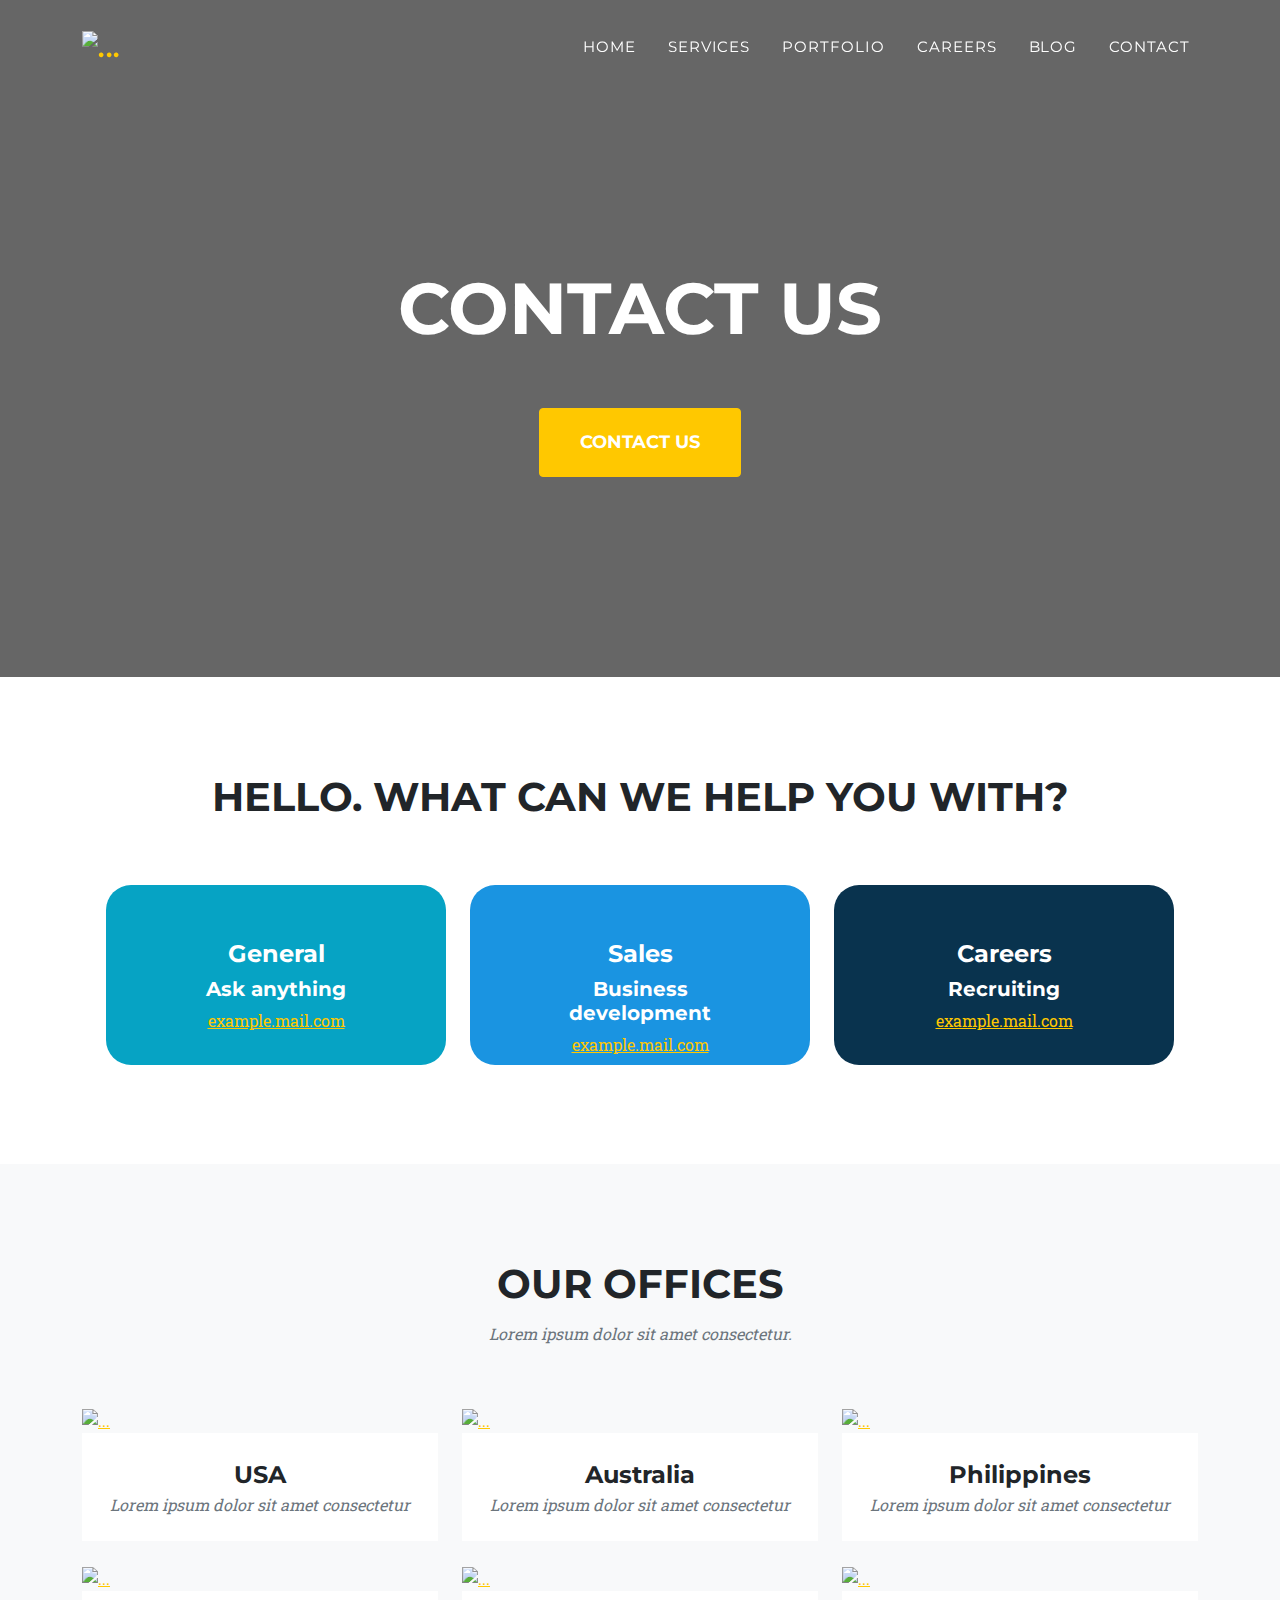
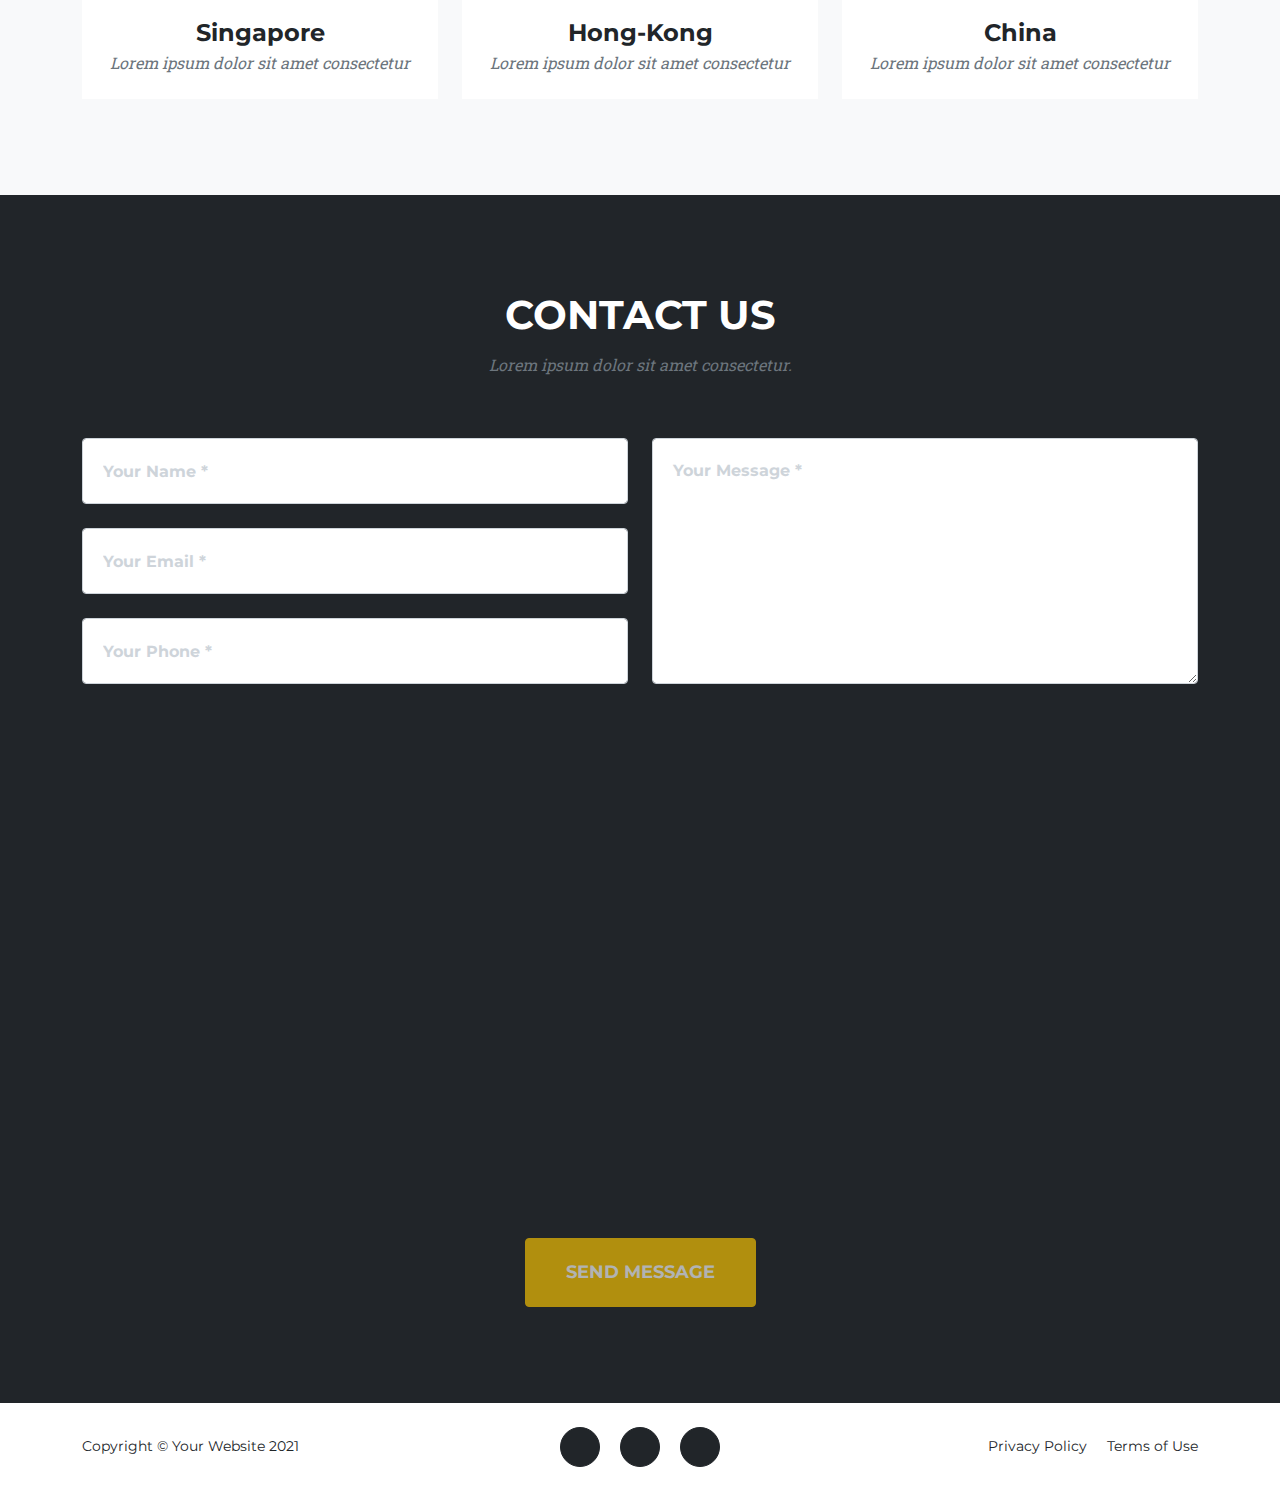
==== contact.html @ 09028623 "Fixed margins" ====
<!DOCTYPE html>
<html lang="en">
  <head>
    <meta charset="utf-8" />
    <meta name="viewport" content="width=device-width, initial-scale=1, shrink-to-fit=no" />
    <meta name="description" content="" />
    <meta name="author" content="" />
    <title>JEG Resources</title>
    <!-- Favicon-->
    <link rel="icon" type="image/x-icon" href="assets/img/favicon.ico" />
    <!-- Font Awesome icons (free version)-->
    <script src="https://use.fontawesome.com/releases/v5.15.3/js/all.js" crossorigin="anonymous"></script>
    <!-- Google fonts-->
    <link href="https://fonts.googleapis.com/css?family=Montserrat:400,700" rel="stylesheet" type="text/css" />
    <link href="https://fonts.googleapis.com/css?family=Roboto+Slab:400,100,300,700" rel="stylesheet" type="text/css" />
    <!-- Core theme CSS (includes Bootstrap)-->
    <link href="assets/css/styles.css" rel="stylesheet" />
  </head>
  <body id="page-top">
    <!-- Navigation-->
    <nav class="navbar navbar-expand-lg navbar-dark fixed-top" id="mainNav">
      <div class="container">
        <a class="navbar-brand" href="#page-top"><img src="assets/img/lastlogo.png" alt="..." /></a>
        <button
          class="navbar-toggler"
          type="button"
          data-bs-toggle="collapse"
          data-bs-target="#navbarResponsive"
          aria-controls="navbarResponsive"
          aria-expanded="false"
          aria-label="Toggle navigation"
        >
          
          <i class="fas fa-bars ms-1"></i>
        </button>
        <div class="collapse navbar-collapse" id="navbarResponsive">
          <ul class="navbar-nav text-uppercase ms-auto py-4 py-lg-0">
            <li class="nav-item"><a class="nav-link" href="#home">Home</a></li>
            <li class="nav-item"><a class="nav-link" href="#services">Services</a></li>
            <li class="nav-item"><a class="nav-link" href="#portfolio">Portfolio</a></li>
            <li class="nav-item"><a class="nav-link" href="#careers">Careers</a></li>
            <li class="nav-item"><a class="nav-link" href="#blog">Blog</a></li>
            <li class="nav-item"><a class="nav-link" href="#contact">Contact</a></li>
          </ul>
        </div>
      </div>
    </nav>
    <!-- Masthead-->
    <header class="masthead">
      <div class="container">
        <div class="masthead-heading text-uppercase">Contact Us</div>
        <a class="btn btn-primary btn-xl text-uppercase" href="#contact">Contact us</a>
      </div>
    </header>
<!-- Customer service title-->
<section class="page-section" id="services">
  <div class="container">
    <div class="text-center">
      <h2 class="section-heading text-uppercase">Hello. What can we help you with?</h2><br><br>
    </div>
<!-- Customer service boxes -->
<div class="row text-center">
  <div class="common-space contact-sec-1">
      <div class="container">
      <div class="row">
      <div class="col-lg-4">
      <div class="customer-service  border-line" style="background:#06a3c4;">
      <h4>General </h4><h5>Ask anything </h5><a href="#">example.mail.com </a>
      </div>
      </div>
      <div class="col-lg-4">
      <div class="customer-service  border-line" style="background:#1a94e1;">
      <h4>Sales </h4><h5>Business development </h5><a href="#">example.mail.com </a></div>
      </div>
      <div class="col-lg-4">
      <div class="customer-service  border-line" style="background:#09334e;">
      <h4>Careers </h4><h5>Recruiting </h5><a href="#">example.mail.com </a></div>
      </div>
</div>
</div>
</section>

    <!-- Offices Grid-->
    <section class="page-section bg-light" id="office">
      <div class="container">
        <div class="text-center">
          <h2 class="section-heading text-uppercase">Our Offices</h2>
          <h3 class="section-subheading text-muted">Lorem ipsum dolor sit amet consectetur.</h3>
        </div>
        <div class="row">
          <div class="col-lg-4 col-sm-6 mb-4">
            <!-- Offices item 1-->
            <div class="office-item">
              <a class="office-link" data-bs-toggle="modal" href="#officeModal1">
                <div class="office-hover">
                  <div class="office-hover-content"><i class="fas fa-plus fa-3x"></i></div>
                </div>
                <img class="img-fluid" src="https://images.unsplash.com/photo-1559165317-7638c2b9a7af?ixid=MnwxMjA3fDB8MHxwaG90by1wYWdlfHx8fGVufDB8fHx8&ixlib=rb-1.2.1&auto=format&fit=crop&w=1650&q=80" alt="..." />
              </a>
              <div class="office-caption">
                <div class="office-caption-heading">USA</div>
                <div class="office-caption-subheading text-muted">Lorem ipsum dolor sit amet consectetur</div>
              </div>
            </div>
          </div>
          <div class="col-lg-4 col-sm-6 mb-4">
            <!-- Offices item 2-->
            <div class="office-item">
              <a class="office-link" data-bs-toggle="modal" href="#officeModal2">
                <div class="office-hover">
                  <div class="office-hover-content"><i class="fas fa-plus fa-3x"></i></div>
                </div>
                <img class="img-fluid" src="https://images.unsplash.com/photo-1506973035872-a4ec16b8e8d9?ixid=MnwxMjA3fDB8MHxwaG90by1wYWdlfHx8fGVufDB8fHx8&ixlib=rb-1.2.1&auto=format&fit=crop&w=1650&q=80" alt="..." />
              </a>
              <div class="office-caption">
                <div class="office-caption-heading">Australia</div>
                <div class="office-caption-subheading text-muted">Lorem ipsum dolor sit amet consectetur</div>
              </div>
            </div>
          </div>
          <div class="col-lg-4 col-sm-6 mb-4">
            <!-- Offices item 3-->
            <div class="office-item">
              <a class="office-link" data-bs-toggle="modal" href="#officeModal3">
                <div class="office-hover">
                  <div class="office-hover-content"><i class="fas fa-plus fa-3x"></i></div>
                </div>
                <img class="img-fluid" src="https://images.unsplash.com/photo-1596564309076-01c1868b07a4?ixlib=rb-1.2.1&ixid=MnwxMjA3fDB8MHxwaG90by1wYWdlfHx8fGVufDB8fHx8&auto=format&fit=crop&w=1651&q=80" alt="..." />
              </a>
              <div class="office-caption">
                <div class="office-caption-heading">Philippines</div>
                <div class="office-caption-subheading text-muted">Lorem ipsum dolor sit amet consectetur</div>
              </div>
            </div>
          </div>
          <div class="col-lg-4 col-sm-6 mb-4 mb-lg-0">
            <!-- Offices item 4-->
            <div class="office-item">
              <a class="office-link" data-bs-toggle="modal" href="#officeModal4">
                <div class="office-hover">
                  <div class="office-hover-content"><i class="fas fa-plus fa-3x"></i></div>
                </div>
                <img class="img-fluid" src="https://images.unsplash.com/photo-1565967511849-76a60a516170?ixid=MnwxMjA3fDB8MHxwaG90by1wYWdlfHx8fGVufDB8fHx8&ixlib=rb-1.2.1&auto=format&fit=crop&w=1651&q=80" alt="..." />
              </a>
              <div class="office-caption">
                <div class="office-caption-heading">Singapore</div>
                <div class="office-caption-subheading text-muted">Lorem ipsum dolor sit amet consectetur</div>
              </div>
            </div>
          </div>
          <div class="col-lg-4 col-sm-6 mb-4 mb-sm-0">
            <!-- Offices item 5-->
            <div class="office-item">
              <a class="office-link" data-bs-toggle="modal" href="#officeModal5">
                <div class="office-hover">
                  <div class="office-hover-content"><i class="fas fa-plus fa-3x"></i></div>
                </div>
                <img class="img-fluid" src="https://images.unsplash.com/photo-1518599807935-37015b9cefcb?ixid=MnwxMjA3fDB8MHxwaG90by1wYWdlfHx8fGVufDB8fHx8&ixlib=rb-1.2.1&auto=format&fit=crop&w=1650&q=80" alt="..." />
              </a>
              <div class="office-caption">
                <div class="office-caption-heading">Hong-Kong</div>
                <div class="office-caption-subheading text-muted">Lorem ipsum dolor sit amet consectetur</div>
              </div>
            </div>
          </div>
          <div class="col-lg-4 col-sm-6">
            <!-- Offices item 6-->
            <div class="office-item">
              <a class="office-link" data-bs-toggle="modal" href="#officeModal6">
                <div class="office-hover">
                  <div class="office-hover-content"><i class="fas fa-plus fa-3x"></i></div>
                </div>
                <img class="img-fluid" src="https://images.unsplash.com/photo-1474181487882-5abf3f0ba6c2?ixid=MnwxMjA3fDB8MHxwaG90by1wYWdlfHx8fGVufDB8fHx8&ixlib=rb-1.2.1&auto=format&fit=crop&w=1650&q=80" alt="..." />
              </a>
              <div class="office-caption">
                <div class="office-caption-heading">China</div>
                <div class="office-caption-subheading text-muted">Lorem ipsum dolor sit amet consectetur</div>
              </div>
            </div>
          </div>
        </div>
      </div>
    </section>
    
    
    <!-- Contact-->
    <section class="page-section" id="contact">
      <div class="container">
        <div class="text-center">
          <h2 class="section-heading text-uppercase">Contact Us</h2>
          <h3 class="section-subheading text-muted">Lorem ipsum dolor sit amet consectetur.</h3>
        </div>
        <!-- * * * * * * * * * * * * * * *-->
        <!-- * * SB Forms Contact Form * *-->
        <!-- * * * * * * * * * * * * * * *-->
        <!-- This form is pre-integrated with SB Forms.-->
        <!-- To make this form functional, sign up at-->
        <!-- https://startbootstrap.com/solution/contact-forms-->
        <!-- to get an API token!-->
        <form id="contactForm" data-sb-form-api-token="API_TOKEN">
          <div class="row align-items-stretch mb-5">
            <div class="col-md-6">
              <div class="form-group">
                <!-- Name input-->
                <input
                  class="form-control"
                  id="name"
                  type="text"
                  placeholder="Your Name *"
                  data-sb-validations="required"
                />
                <div class="invalid-feedback" data-sb-feedback="name:required">A name is required.</div>
              </div>
              <div class="form-group">
                <!-- Email address input-->
                <input
                  class="form-control"
                  id="email"
                  type="email"
                  placeholder="Your Email *"
                  data-sb-validations="required,email"
                />
                <div class="invalid-feedback" data-sb-feedback="email:required">An email is required.</div>
                <div class="invalid-feedback" data-sb-feedback="email:email">Email is not valid.</div>
              </div>
              <div class="form-group mb-md-0">
                <!-- Phone number input-->
                <input
                  class="form-control"
                  id="phone"
                  type="tel"
                  placeholder="Your Phone *"
                  data-sb-validations="required"
                />
                <div class="invalid-feedback" data-sb-feedback="phone:required">A phone number is required.</div>
              </div>
            </div>
            <div class="col-md-6">
              <div class="form-group form-group-textarea mb-md-0">
                <!-- Message input-->
                <textarea
                  class="form-control"
                  id="message"
                  placeholder="Your Message *"
                  data-sb-validations="required"
                ></textarea>
                <div class="invalid-feedback" data-sb-feedback="message:required">A message is required.</div>
              </div>
            </div>
          </div>
          <iframe src="https://www.google.com/maps/d/embed?mid=1ppMHpurNeXqpLwRqiT3CVA3jJtw" style="width: 100%; height: 500px; padding-left: 100px; padding-right: 100px; padding-bottom: 50px;"></iframe>
          <!-- Submit success message-->
          <!---->
          <!-- This is what your users will see when the form-->
          <!-- has successfully submitted-->
          <div class="d-none" id="submitSuccessMessage">
            <div class="text-center text-white mb-3">
              <div class="fw-bolder">Form submission successful!</div>
              To activate this form, sign up at
              <br />
              <a href="https://startbootstrap.com/solution/contact-forms"
                >https://startbootstrap.com/solution/contact-forms</a
              >
            </div>
          </div>
          <!-- Submit error message-->
          <!---->
          <!-- This is what your users will see when there is-->
          <!-- an error submitting the form-->
          <div class="d-none" id="submitErrorMessage">
            <div class="text-center text-danger mb-3">Error sending message!</div>
          </div>
          <!-- Submit Button-->
          <div class="text-center">
            <button class="btn btn-primary btn-xl text-uppercase disabled" id="submitButton" type="submit">
              Send Message
            </button>
          </div>
        </form>
      </div>
    </section>
    <!-- Footer-->
    <footer class="footer py-4">
      <div class="container">
        <div class="row align-items-center">
          <div class="col-lg-4 text-lg-start">Copyright &copy; Your Website 2021</div>
          <div class="col-lg-4 my-3 my-lg-0">
            <a class="btn btn-dark btn-social mx-2" href="#!"><i class="fab fa-twitter"></i></a>
            <a class="btn btn-dark btn-social mx-2" href="#!"><i class="fab fa-facebook-f"></i></a>
            <a class="btn btn-dark btn-social mx-2" href="#!"><i class="fab fa-linkedin-in"></i></a>
          </div>
          <div class="col-lg-4 text-lg-end">
            <a class="link-dark text-decoration-none me-3" href="#!">Privacy Policy</a>
            <a class="link-dark text-decoration-none" href="#!">Terms of Use</a>
          </div>
        </div>
      </div>
    </footer>
    <!-- Offices Modals-->
    <!-- Offices item 1 modal popup-->
    <div class="office-modal modal fade" id="officeModal1" tabindex="-1" role="dialog" aria-hidden="true">
      <div class="modal-dialog">
        <div class="modal-content">
          <div class="close-modal" data-bs-dismiss="modal">
            <img src="assets/img/close-icon.svg" alt="Close modal" />
          </div>
          <div class="container">
            <div class="row justify-content-center">
              <div class="col-lg-8">
                <div class="modal-body">
                  <!-- Office details-->
                  <h2 class="text-uppercase">USA</h2>
                  <p class="item-intro text-muted">Lorem ipsum dolor sit amet consectetur.</p>
                  <img class="img-fluid d-block mx-auto" src="https://images.unsplash.com/photo-1559165317-7638c2b9a7af?ixid=MnwxMjA3fDB8MHxwaG90by1wYWdlfHx8fGVufDB8fHx8&ixlib=rb-1.2.1&auto=format&fit=crop&w=1650&q=80" alt="..." />
                  <p>
                    Lorem ipsum dolor sit amet, consectetur adipisicing elit.
                    Est blanditiis dolorem culpa incidunt minus dignissimos deserunt repellat aperiam quasi sunt officia
                    expedita beatae cupiditate, maiores repudiandae, nostrum, reiciendis facere nemo!
                  </p>
                  <ul class="list-inline">
                    <li>
                      <strong>Address:</strong>
                      3500 Whiteman Street, Willingboro, <br> New Jersey 08046
                    </li>
                    <li>
                      <strong>Telephone:</strong>
                      609-877-6982
                    </li>
                  </ul>
                  <button class="btn btn-primary btn-xl text-uppercase" data-bs-dismiss="modal" type="button">
                    <i class="fas fa-times me-1"></i>
                    Close
                  </button>
                </div>
              </div>
            </div>
          </div>
        </div>
      </div>
    </div>
    <!-- Offices item 2 modal popup-->
    <div class="office-modal modal fade" id="officeModal2" tabindex="-1" role="dialog" aria-hidden="true">
      <div class="modal-dialog">
        <div class="modal-content">
          <div class="close-modal" data-bs-dismiss="modal">
            <img src="assets/img/close-icon.svg" alt="Close modal" />
          </div>
          <div class="container">
            <div class="row justify-content-center">
              <div class="col-lg-8">
                <div class="modal-body">
                  <!-- Office details-->
                  <h2 class="text-uppercase">Australia</h2>
                  <p class="item-intro text-muted">Lorem ipsum dolor sit amet consectetur.</p>
                  <img class="img-fluid d-block mx-auto" src="https://images.unsplash.com/photo-1506973035872-a4ec16b8e8d9?ixid=MnwxMjA3fDB8MHxwaG90by1wYWdlfHx8fGVufDB8fHx8&ixlib=rb-1.2.1&auto=format&fit=crop&w=1650&q=80" alt="..." />
                  <p>
                    Lorem ipsum dolor sit amet, consectetur adipisicing elit.
                    Est blanditiis dolorem culpa incidunt minus dignissimos deserunt repellat aperiam quasi sunt officia
                    expedita beatae cupiditate, maiores repudiandae, nostrum, reiciendis facere nemo!
                  </p>
                  <ul class="list-inline">
                    <li>
                      <strong>Address:</strong>
                      82 Main Street, GOOD HOPE LANDING <br> South Australia 5330
                    </li>
                    <li>
                      <strong>Phone Number:</strong>
                      (08) 8786 9999
                    </li>
                  </ul>
                  <button class="btn btn-primary btn-xl text-uppercase" data-bs-dismiss="modal" type="button">
                    <i class="fas fa-times me-1"></i>
                    Close
                  </button>
                </div>
              </div>
            </div>
          </div>
        </div>
      </div>
    </div>
    <!-- Office item 3 modal popup-->
    <div class="office-modal modal fade" id="officeModal3" tabindex="-1" role="dialog" aria-hidden="true">
      <div class="modal-dialog">
        <div class="modal-content">
          <div class="close-modal" data-bs-dismiss="modal">
            <img src="assets/img/close-icon.svg" alt="Close modal" />
          </div>
          <div class="container">
            <div class="row justify-content-center">
              <div class="col-lg-8">
                <div class="modal-body">
                  <!-- Office details-->
                  <h2 class="text-uppercase">Philippines</h2>
                  <p class="item-intro text-muted">Lorem ipsum dolor sit amet consectetur.</p>
                  <img class="img-fluid d-block mx-auto" src="https://images.unsplash.com/photo-1596564309076-01c1868b07a4?ixlib=rb-1.2.1&ixid=MnwxMjA3fDB8MHxwaG90by1wYWdlfHx8fGVufDB8fHx8&auto=format&fit=crop&w=1651&q=80" alt="..." />
                  <p>
                    Lorem ipsum dolor sit amet, consectetur adipisicing elit.
                    Est blanditiis dolorem culpa incidunt minus dignissimos deserunt repellat aperiam quasi sunt officia
                    expedita beatae cupiditate, maiores repudiandae, nostrum, reiciendis facere nemo!
                  </p>
                  <ul class="list-inline">
                    <li>
                      <strong>Address:</strong>
                      #123 Pasay City Cpo - Malibay 
                    </li>
                    <li>
                      <strong>Phone Number:</strong>
                      1234-564-8975
                    </li>
                  </ul>
                  <button class="btn btn-primary btn-xl text-uppercase" data-bs-dismiss="modal" type="button">
                    <i class="fas fa-times me-1"></i>
                    Close
                  </button>
                </div>
              </div>
            </div>
          </div>
        </div>
      </div>
    </div>
    <!-- Office item 4 modal popup-->
    <div class="office-modal modal fade" id="officeModal4" tabindex="-1" role="dialog" aria-hidden="true">
      <div class="modal-dialog">
        <div class="modal-content">
          <div class="close-modal" data-bs-dismiss="modal">
            <img src="assets/img/close-icon.svg" alt="Close modal" />
          </div>
          <div class="container">
            <div class="row justify-content-center">
              <div class="col-lg-8">
                <div class="modal-body">
                  <!-- Office details-->
                  <h2 class="text-uppercase">Singapore</h2>
                  <p class="item-intro text-muted">Lorem ipsum dolor sit amet consectetur.</p>
                  <img class="img-fluid d-block mx-auto" src="https://images.unsplash.com/photo-1565967511849-76a60a516170?ixid=MnwxMjA3fDB8MHxwaG90by1wYWdlfHx8fGVufDB8fHx8&ixlib=rb-1.2.1&auto=format&fit=crop&w=1651&q=80" alt="..." />
                  <p>
                    Lorem ipsum dolor sit amet, consectetur adipisicing elit.
                    Est blanditiis dolorem culpa incidunt minus dignissimos deserunt repellat aperiam quasi sunt officia
                    expedita beatae cupiditate, maiores repudiandae, nostrum, reiciendis facere nemo!
                  </p>
                  <ul class="list-inline">
                    <li>
                      <strong>Address:</strong>
                      BLK 87 01-2706 GEYLANG BAHRU, <br> 339695, Singapore
                    </li>
                    <li>
                      <strong>Phone Number:</strong>
                      62937030
                    </li>
                  </ul>
                  <button class="btn btn-primary btn-xl text-uppercase" data-bs-dismiss="modal" type="button">
                    <i class="fas fa-times me-1"></i>
                    Close
                  </button>
                </div>
              </div>
            </div>
          </div>
        </div>
      </div>
    </div>
    <!-- Office item 5 modal popup-->
    <div class="office-modal modal fade" id="officeModal5" tabindex="-1" role="dialog" aria-hidden="true">
      <div class="modal-dialog">
        <div class="modal-content">
          <div class="close-modal" data-bs-dismiss="modal">
            <img src="assets/img/close-icon.svg" alt="Close modal" />
          </div>
          <div class="container">
            <div class="row justify-content-center">
              <div class="col-lg-8">
                <div class="modal-body">
                  <!-- Office details-->
                  <h2 class="text-uppercase">Hong-Kong</h2>
                  <p class="item-intro text-muted">Lorem ipsum dolor sit amet consectetur.</p>
                  <img class="img-fluid d-block mx-auto" src="https://images.unsplash.com/photo-1518599807935-37015b9cefcb?ixid=MnwxMjA3fDB8MHxwaG90by1wYWdlfHx8fGVufDB8fHx8&ixlib=rb-1.2.1&auto=format&fit=crop&w=1650&q=80" alt="..." />
                  <p>
                    Lorem ipsum dolor sit amet, consectetur adipisicing elit.
                    Est blanditiis dolorem culpa incidunt minus dignissimos deserunt repellat aperiam quasi sunt officia
                    expedita beatae cupiditate, maiores repudiandae, nostrum, reiciendis facere nemo!
                  </p>
                  <ul class="list-inline">
                    <li>
                      <strong>Address: Caltex Hse Wan Chai <br> Wan Chai District</strong>
                      Southwest
                    </li>
                    <li>
                      <strong>Phone Number:</strong>
                      2117 1717
                    </li>
                  </ul>
                  <button class="btn btn-primary btn-xl text-uppercase" data-bs-dismiss="modal" type="button">
                    <i class="fas fa-times me-1"></i>
                    Close
                  </button>
                </div>
              </div>
            </div>
          </div>
        </div>
      </div>
    </div>
    <!-- Office item 6 modal popup-->
    <div class="office-modal modal fade" id="officeModal6" tabindex="-1" role="dialog" aria-hidden="true">
      <div class="modal-dialog">
        <div class="modal-content">
          <div class="close-modal" data-bs-dismiss="modal">
            <img src="assets/img/close-icon.svg" alt="Close modal" />
          </div>
          <div class="container">
            <div class="row justify-content-center">
              <div class="col-lg-8">
                <div class="modal-body">
                  <!-- Office details-->
                  <h2 class="text-uppercase">China</h2>
                  <p class="item-intro text-muted">Lorem ipsum dolor sit amet consectetur.</p>
                  <img class="img-fluid d-block mx-auto" src="https://images.unsplash.com/photo-1474181487882-5abf3f0ba6c2?ixid=MnwxMjA3fDB8MHxwaG90by1wYWdlfHx8fGVufDB8fHx8&ixlib=rb-1.2.1&auto=format&fit=crop&w=1650&q=80" alt="..." />
                  <p>
                    Lorem ipsum dolor sit amet, consectetur adipisicing elit.
                    Est blanditiis dolorem culpa incidunt minus dignissimos deserunt repellat aperiam quasi sunt officia
                    expedita beatae cupiditate, maiores repudiandae, nostrum, reiciendis facere nemo!
                  </p>
                  <ul class="list-inline">
                    <li>
                        <strong>Address: Zhe Jiang Sheng Shang Yu Shi Cao E <br> Jie Dao Hua Yuan Dong Lu 29hao</strong>
                      Window
                    </li>
                    <li>
                      <strong>Phone Number:</strong>
                      13052805603
                    </li>
                  </ul>
                  <button class="btn btn-primary btn-xl text-uppercase" data-bs-dismiss="modal" type="button">
                    <i class="fas fa-times me-1"></i>
                    Close
                  </button>
                </div>
              </div>
            </div>
          </div>
        </div>
      </div>
    </div>
    <!-- Bootstrap core JS-->
    <script src="https://cdn.jsdelivr.net/npm/bootstrap@5.0.2/dist/js/bootstrap.bundle.min.js"></script>
    <!-- Core theme JS-->
    <script src="assets/js/scripts.js"></script>
    <!-- * * * * * * * * * * * * * * * * * * * * * * * * * * * * * * * * * * * * * * * *-->
    <!-- * *                               SB Forms JS                               * *-->
    <!-- * * Activate your form at https://startbootstrap.com/solution/contact-forms * *-->
    <!-- * * * * * * * * * * * * * * * * * * * * * * * * * * * * * * * * * * * * * * * *-->
    <script src="https://cdn.startbootstrap.com/sb-forms-latest.js"></script>
  </body>
</html>
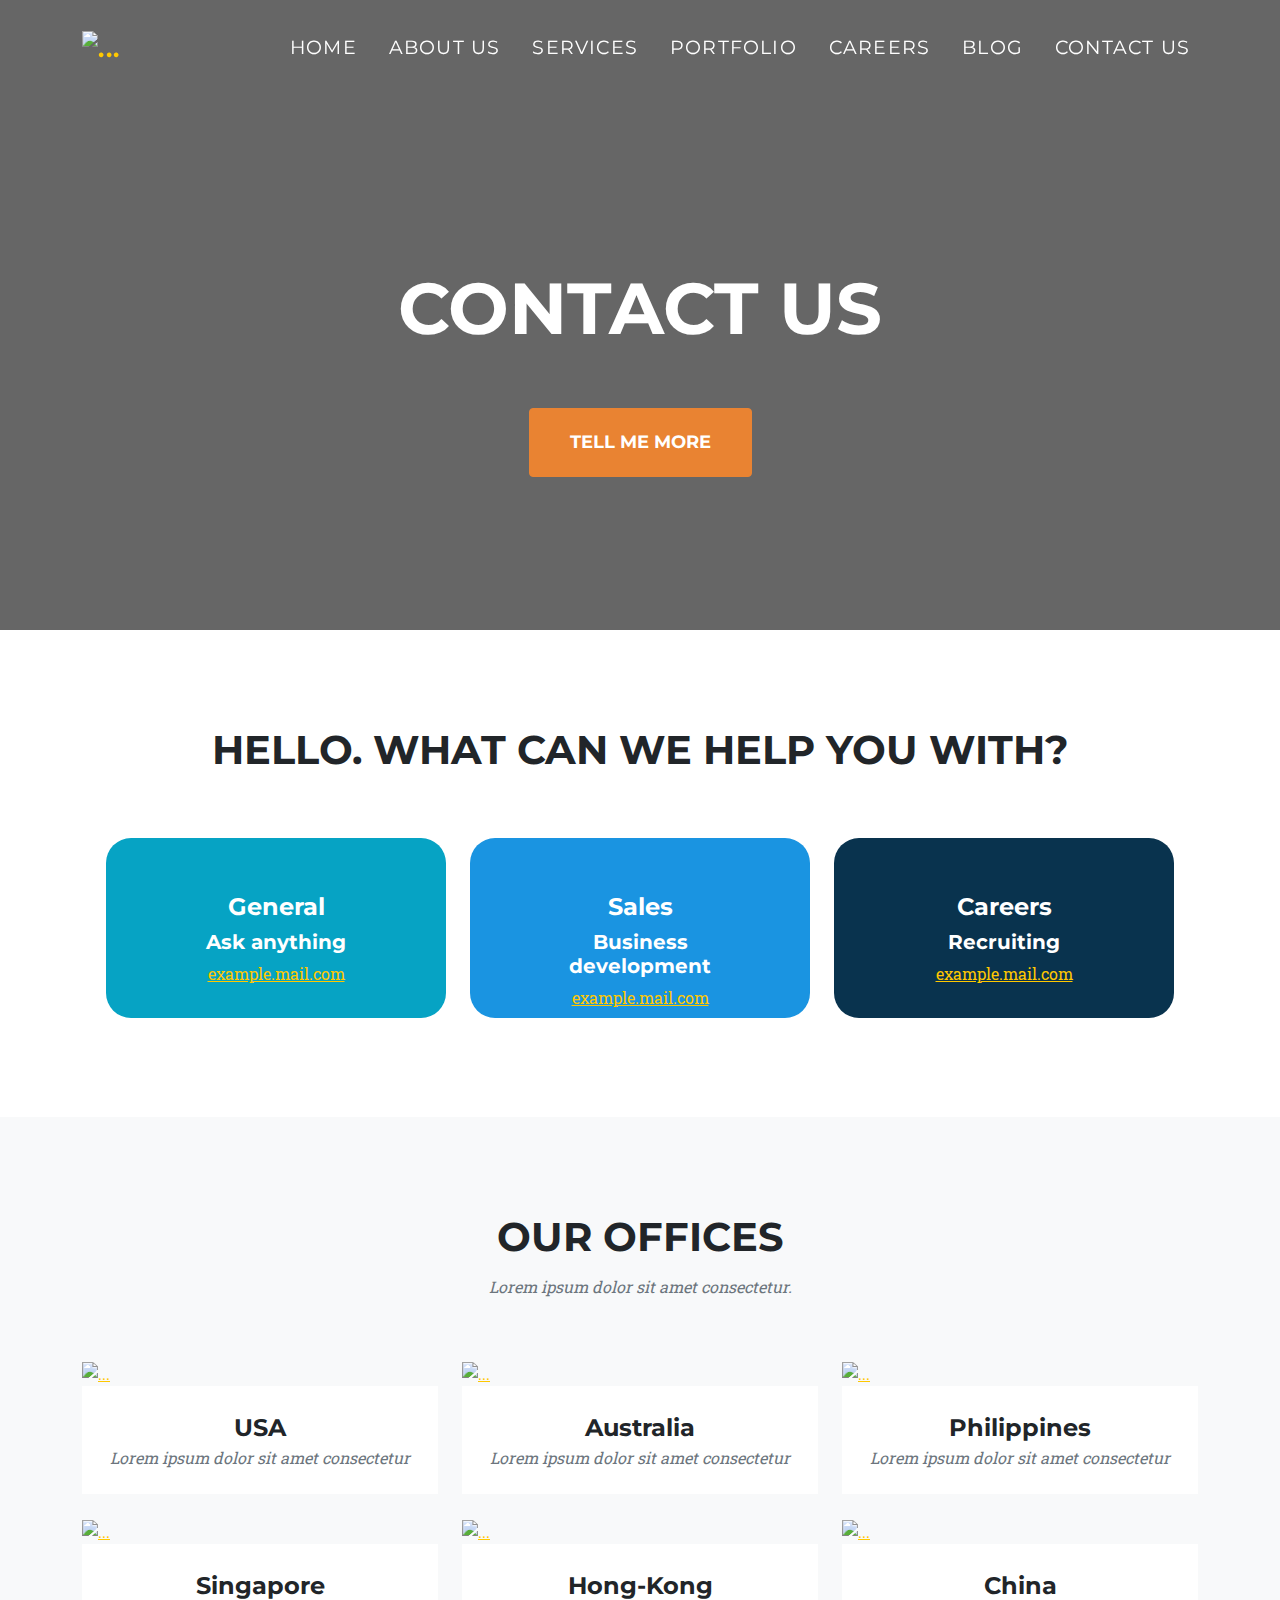
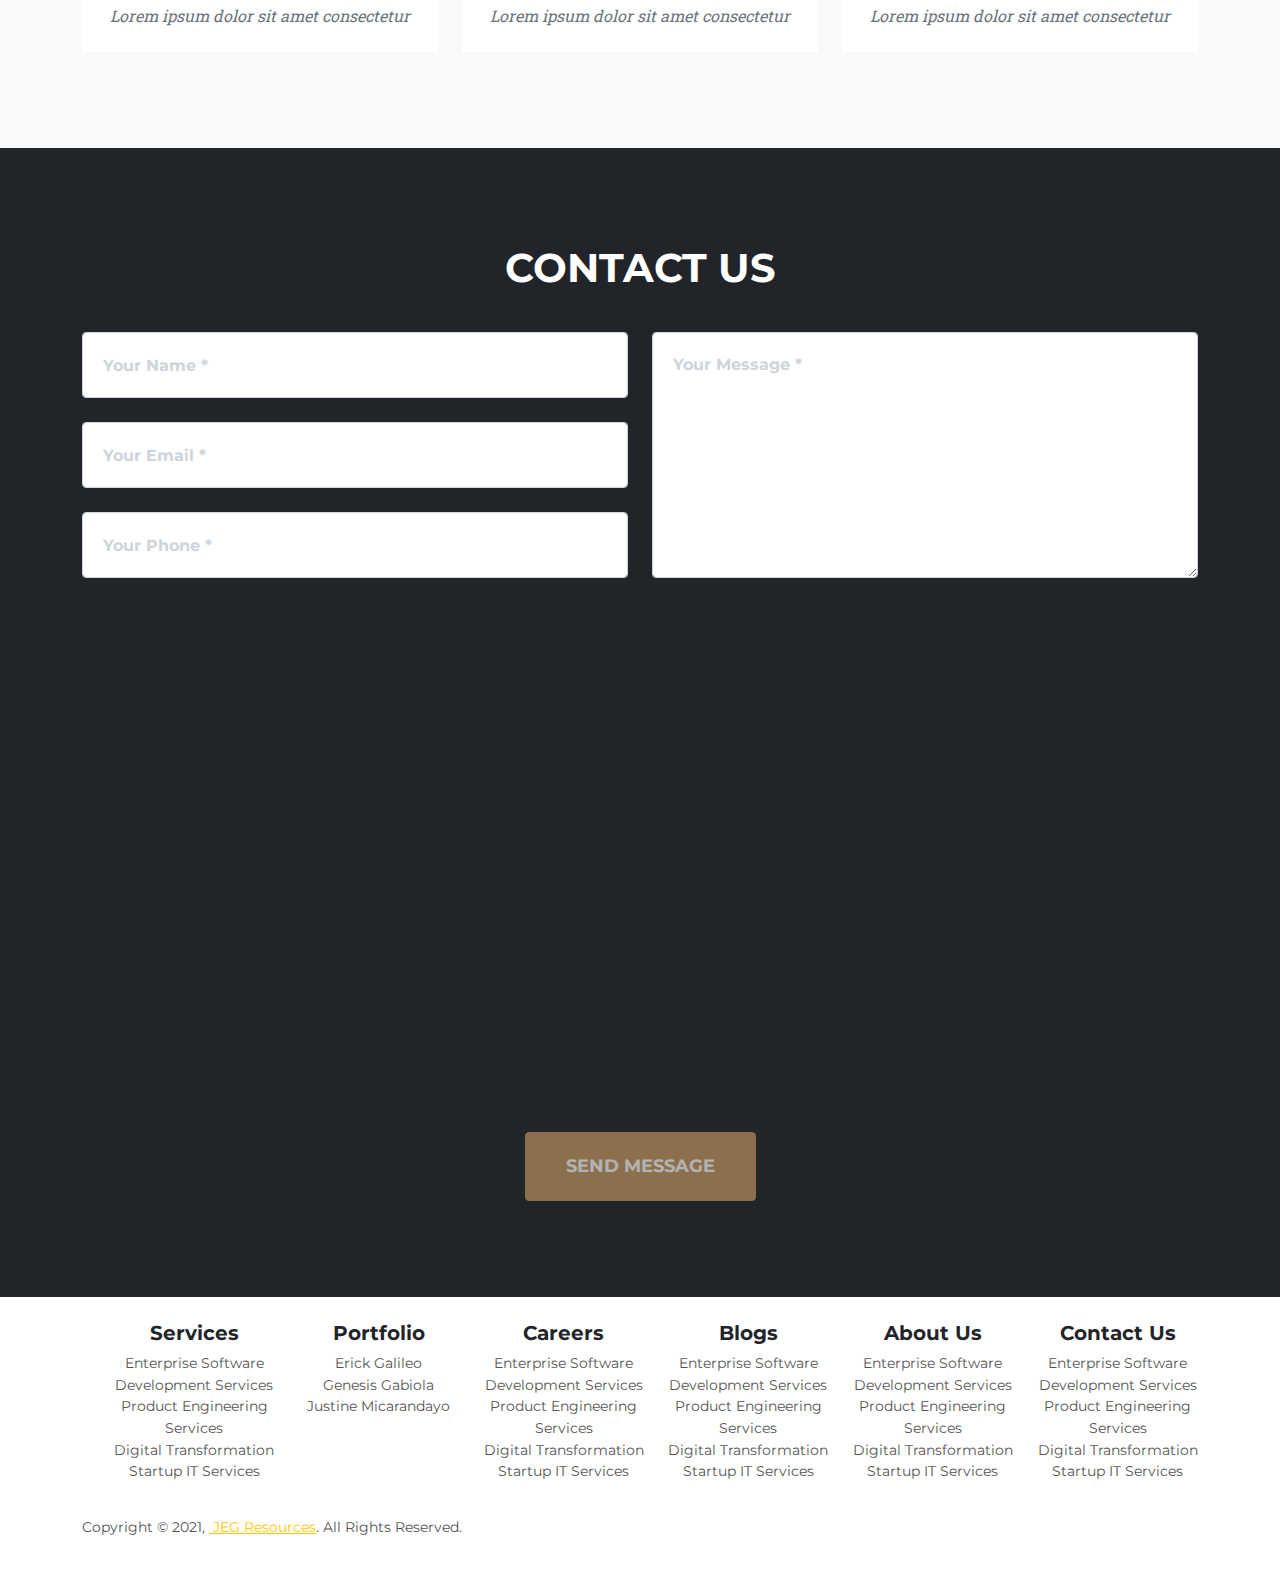
==== commit 2086b9e6: "Merge pull request #4 from ecogalileo/main" ====
--- a/contact.html
+++ b/contact.html
@@ -35,21 +35,23 @@
         </button>
         <div class="collapse navbar-collapse" id="navbarResponsive">
           <ul class="navbar-nav text-uppercase ms-auto py-4 py-lg-0">
-            <li class="nav-item"><a class="nav-link" href="#home">Home</a></li>
-            <li class="nav-item"><a class="nav-link" href="#services">Services</a></li>
+            <li class="nav-item"><a class="nav-link" href="index.html">Home</a></li>
+            <li class="nav-item"><a class="nav-link" href="#home">About us</a></li>
+            <li class="nav-item"><a class="nav-link" href="#">Services</a></li>
             <li class="nav-item"><a class="nav-link" href="#portfolio">Portfolio</a></li>
             <li class="nav-item"><a class="nav-link" href="#careers">Careers</a></li>
             <li class="nav-item"><a class="nav-link" href="#blog">Blog</a></li>
-            <li class="nav-item"><a class="nav-link" href="#contact">Contact</a></li>
+            <li class="nav-item"><a class="nav-link" href="contact.html">Contact us</a></li>
           </ul>
         </div>
       </div>
     </nav>
-    <!-- Masthead-->
-    <header class="masthead">
+    <!-- Contact-us -->
+    <header class="contact-us">
       <div class="container">
-        <div class="masthead-heading text-uppercase">Contact Us</div>
-        <a class="btn btn-primary btn-xl text-uppercase" href="#contact">Contact us</a>
+        
+        <div class="contact-us-heading text-uppercase">Contact us</div>
+        <a class="btn btn-primary btn-xl text-uppercase" href="#">Tell Me More</a>
       </div>
     </header>
 <!-- Customer service title-->
@@ -76,8 +78,8 @@
       <div class="customer-service  border-line" style="background:#09334e;">
       <h4>Careers </h4><h5>Recruiting </h5><a href="#">example.mail.com </a></div>
       </div>
-</div>
-</div>
+      </div>
+      </div>
 </section>
 
     <!-- Offices Grid-->
@@ -187,8 +189,7 @@
     <section class="page-section" id="contact">
       <div class="container">
         <div class="text-center">
-          <h2 class="section-heading text-uppercase">Contact Us</h2>
-          <h3 class="section-subheading text-muted">Lorem ipsum dolor sit amet consectetur.</h3>
+          <h2 class="section-heading text-uppercase">Contact Us</h2><br>
         </div>
         <!-- * * * * * * * * * * * * * * *-->
         <!-- * * SB Forms Contact Form * *-->
@@ -280,20 +281,84 @@
       </div>
     </section>
     <!-- Footer-->
+    <!-- Footer-->
     <footer class="footer py-4">
       <div class="container">
-        <div class="row align-items-center">
-          <div class="col-lg-4 text-lg-start">Copyright &copy; Your Website 2021</div>
-          <div class="col-lg-4 my-3 my-lg-0">
-            <a class="btn btn-dark btn-social mx-2" href="#!"><i class="fab fa-twitter"></i></a>
-            <a class="btn btn-dark btn-social mx-2" href="#!"><i class="fab fa-facebook-f"></i></a>
-            <a class="btn btn-dark btn-social mx-2" href="#!"><i class="fab fa-linkedin-in"></i></a>
-          </div>
-          <div class="col-lg-4 text-lg-end">
-            <a class="link-dark text-decoration-none me-3" href="#!">Privacy Policy</a>
-            <a class="link-dark text-decoration-none" href="#!">Terms of Use</a>
-          </div>
-        </div>
+        <div>
+            <ul class="row" style="list-style: none;">
+                <li class="col-md-2">
+                    <h5>Services</h5>
+                    <ul style="list-style: none; padding: 0;">
+                        <li><a href="" style="text-decoration: none; color: #555555;">Enterprise Software Development Services</a></li>
+                        <li><a href="" style="text-decoration: none; color: #555555;">Product Engineering Services</a></li>
+                        <li><a href="" style="text-decoration: none; color: #555555;">Digital Transformation</a></li>
+                        <li><a href="" style="text-decoration: none; color: #555555;">Startup IT Services</a></li>
+                    </ul>
+                </li>
+                <li class="col-md-2">
+                    <h5>Portfolio</h5>
+                    <ul style="list-style: none; padding: 0;">
+                        <li><a href="" style="text-decoration: none; color: #555555;">Erick Galileo</a></li>
+                        <li><a href="" style="text-decoration: none; color: #555555;">Genesis Gabiola</a></li>
+                        <li><a href="" style="text-decoration: none; color: #555555;">Justine Micarandayo</a></li>
+                    </ul>
+                </li>
+                <li class="col-md-2">
+                    <h5>Careers</h5>
+                    <ul style="list-style: none; padding: 0;">
+                        <li><a href="" style="text-decoration: none; color: #555555;">Enterprise Software Development Services</a></li>
+                        <li><a href="" style="text-decoration: none; color: #555555;">Product Engineering Services</a></li>
+                        <li><a href="" style="text-decoration: none; color: #555555;">Digital Transformation</a></li>
+                        <li><a href="" style="text-decoration: none; color: #555555;">Startup IT Services</a></li>
+                    </ul>
+                </li>
+                <li class="col-md-2">
+                    <h5>Blogs</h5>
+                    <ul style="list-style: none; padding: 0;">
+                        <li><a href="" style="text-decoration: none; color: #555555;">Enterprise Software Development Services</a></li>
+                        <li><a href="" style="text-decoration: none; color: #555555;">Product Engineering Services</a></li>
+                        <li><a href="" style="text-decoration: none; color: #555555;">Digital Transformation</a></li>
+                        <li><a href="" style="text-decoration: none; color: #555555;">Startup IT Services</a></li>
+                    </ul>
+                </li>
+                <li class="col-md-2">
+                    <h5>About Us</h5>
+                    <ul style="list-style: none; padding: 0;">
+                        <li><a href="" style="text-decoration: none; color: #555555;">Enterprise Software Development Services</a></li>
+                        <li><a href="" style="text-decoration: none; color: #555555;">Product Engineering Services</a></li>
+                        <li><a href="" style="text-decoration: none; color: #555555;">Digital Transformation</a></li>
+                        <li><a href="" style="text-decoration: none; color: #555555;">Startup IT Services</a></li>
+                    </ul>
+                </li>
+                <li class="col-md-2">
+                    <h5>Contact Us</h5>
+                    <ul style="list-style: none; padding: 0;">
+                        <li><a href="" style="text-decoration: none; color: #555555;">Enterprise Software Development Services</a></li>
+                        <li><a href="" style="text-decoration: none; color: #555555;">Product Engineering Services</a></li>
+                        <li><a href="" style="text-decoration: none; color: #555555;">Digital Transformation</a></li>
+                        <li><a href="" style="text-decoration: none; color: #555555;">Startup IT Services</a></li>
+                    </ul>
+                </li>
+            </ul>
+        </div>
+      </div>
+      <div class="container" style="text-align:start;">
+          <div class="row py-3">
+            <div class="col-md-6" style="color: #555555;">
+                <p>
+                    Copyright © 2021, <a href="index.html"><img src="img/logo/favicon.ico" alt="" style="color: #555555;"> JEG Resources</a>. All Rights Reserved.
+                </p>
+            </div>
+            <div class="col-md-6">
+                <ul style="display: flex; list-style: none;" class="justify-content-end">
+                    <li class="mx-4"><a href=""><i class="fab fa-facebook-f orange-color"></i></a></li>
+                    <li class="mx-4"><a href=""><i class="fab fa-linkedin-in orange-color"></i></a></li>
+                    <li class="mx-4"><a href=""><i class="fab fa-youtube orange-color"></i></a></li>
+                    <li class="mx-4"><a href=""><i class="fab fa-twitter orange-color"></i></i></a></li>
+                    <li class="mx-4"><a href=""><i class="fab fa-pinterest orange-color"></i></i></a></li>
+                </ul>
+            </div>
+          </div>
       </div>
     </footer>
     <!-- Offices Modals-->
